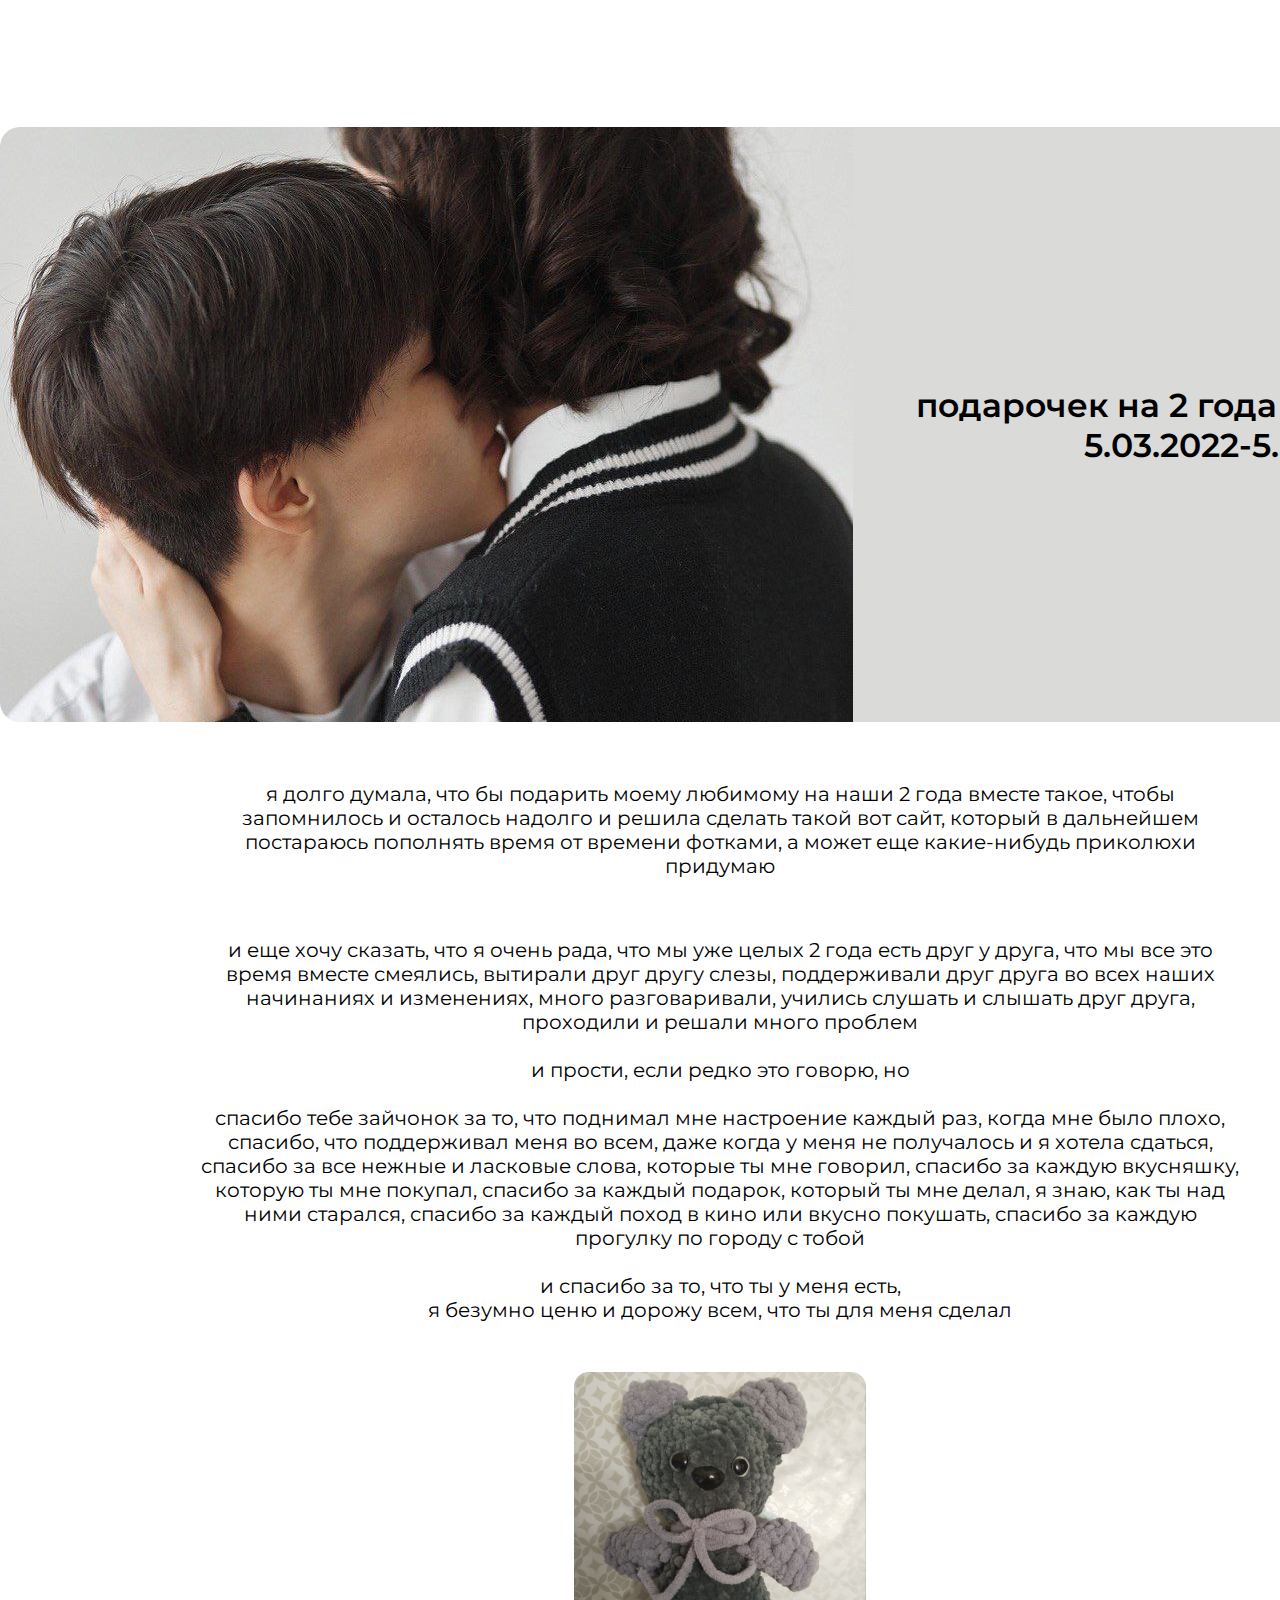
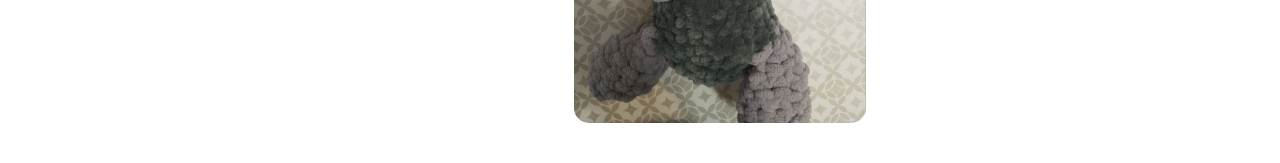
==== index.html @ ed3846b6 "aaa" ====
<!DOCTYPE html>
<html lang="en">
  <head>
    <meta charset="UTF-8" />
    <meta name="viewport" content="width=device-width, initial-scale=1.0" />
    <title>главная</title>
    <link rel="stylesheet" href="./style.css" />
    <link rel="icon" href="./logo.png" />
  </head>
  <body>
    <header>
      <nav>
        <a href="#"><img src="./logo.png" alt="logo" /></a>
        <ul>
          <li class="line"><a href="./pages/history.html">наша история</a></li>
          <li class="line"><a href="./pages/photo.html">фотоальбом </a></li>
          <li class="line"><a href="./pages/message.html">сообщение нам</a></li>
        </ul>
      </nav>
    </header>
    <main>
      <div class="fon">
        <p>подарочек на 2 года вместе 5.03.2022-5.03.2024</p>
      </div>
      <div class="text">
        <p>
          я долго думала, что бы подарить моему любимому на наши 2 года вместе
          такое, чтобы запомнилось и осталось надолго и решила сделать такой вот
          сайт, который в дальнейшем постараюсь пополнять время от времени
          фотками, а может еще какие-нибудь приколюхи придумаю
        </p>

        <p>
          и еще хочу сказать, что я очень рада, что мы уже целых 2 года есть
          друг у друга, что мы все это время вместе смеялись, вытирали друг
          другу слезы, поддерживали друг друга во всех наших начинаниях и
          изменениях, много разговаривали, учились слушать и слышать друг друга,
          проходили и решали много проблем <br />
          <br />
          и прости, если редко это говорю, но
          <br />
          <br />
          спасибо тебе зайчонок за то, что поднимал мне настроение каждый раз,
          когда мне было плохо, спасибо, что поддерживал меня во всем, даже
          когда у меня не получалось и я хотела сдаться, спасибо за все нежные и
          ласковые слова, которые ты мне говорил, спасибо за каждую вкусняшку,
          которую ты мне покупал, спасибо за каждый подарок, который ты мне
          делал, я знаю, как ты над ними старался, спасибо за каждый поход в
          кино или вкусно покушать, спасибо за каждую прогулку по городу с тобой
          <br />
          <br />
          и спасибо за то, что ты у меня есть, <br />
          я безумно ценю и дорожу всем, что ты для меня сделал
        </p>
      </div>
    </main>
    <footer class="img_glavnaya">
      <img src="./img_glavnaya/mouse vrode.jpg" alt="" height="351" />
    </footer>
  </body>
</html>
---- style.css ----
@import url("https://fonts.googleapis.com/css2?family=Montserrat:wght@200;300;400;500;600;700&display=swap");
@media screen and (max-width: 1280px) {
  body {
    width: 1200px;
  }
}
@keyframes fade-in {
  from {
    opacity: 0;
    transform: translateY(-100%);
  }
  to {
    opacity: 1;
    transform: translateY(0);
  }
}

* {
  margin: 0;
  padding: 0;
  /* box-sizing: border-box; */
}

body {
  font-family: "Montserrat";
  width: 1440px;
  margin: 0 auto;
}

/*header*/

header {
  margin: 0 auto;
  border-bottom: 1px solid #8a8a8a79;
  width: 1440px;
  opacity: 0;
  animation: fade-in 1s forwards;
}

nav {
  display: flex;
  align-items: center;
  /* justify-content: center; */
}

nav a {
  text-decoration: none;
  color: black;
  margin-left: 170px;
  font-size: 20px;
}

.line a.active {
  border-bottom: 1px solid #22222279;
  padding-bottom: 5px;
}

nav li {
  list-style-type: none;
  display: inline;
}

.line a:hover {
  /* text-decoration: underline; */
  border-bottom: 1px solid #22222279;
  padding-bottom: 5px;
}

/*glavnaya*/

.fon {
  font-family: "Montserrat";
  width: 1440px;
  height: 595px;
  flex-shrink: 0;
  /*  background: #fff0f9; */
  background: #dadad8;
  display: flex;
  margin: 0 auto;
  /* justify-content: space-between; */
  background-image: url(./img_glavnaya/на\ главной2.jpg);
  background-repeat: no-repeat;
  align-items: center;
  border-radius: 20px;
  margin-top: 40px;
}

.fon p {
  color: #000;
  text-align: right;
  font-family: Montserrat;
  font-size: 33px;
  font-style: normal;
  font-weight: 600;
  line-height: normal;
  width: 540px;
  margin-left: 870px;
}

.text {
  text-align: center;
  width: 1050px;
  margin: auto;
  margin-bottom: 50px;
}

.text p {
  font-size: 20px;
  margin-top: 60px;
}

.img_glavnaya {
  display: flex;
  justify-content: center;
}

.img_glavnaya img {
  border-radius: 15px;
  margin-bottom: 40px;
}

/*history*/
.block1 {
  background: #fff8e4;
  width: 1440px;
  height: 505px;
  margin-top: 25px;
}

.block1 h3 {
  font-size: 32px;
  text-align: center;
  padding-top: 35px;
}

.block1 p {
  text-align: center;
  margin-top: 7px;
}

.photo1 {
  display: flex;
  justify-content: center;
  margin: 0 auto;
  align-items: center;
  gap: 30px;
  /* padding: 40px; */
}

.photo1 img {
  border-radius: 15px;
  /* margin: 50px; */
}

.block2 {
  background: #ffeaea;
  width: 1440px;
  height: 460px;
  margin-top: 25px;
}

.photo2 {
  display: flex;
  justify-content: center;
  max-width: 0 auto;
  align-items: center;
  padding-top: 80px;
  gap: 30px;
}

.photo2 img {
  border-radius: 15px;
}

.block3 {
  background: #f5ebff;
  width: 1440px;
  height: 460px;
  margin-top: 25px;
}

.photo3 {
  display: flex;
  justify-content: center;
  max-width: 0 auto;
  align-items: center;
  padding-top: 80px;
  gap: 30px;
}

.photo3 img {
  border-radius: 15px;
}

.block4 {
  background: #ecfffe;
  width: 1440px;
  height: 480px;
  margin-top: 20px;
}

.photo4 {
  display: flex;
  justify-content: center;
  max-width: 0 auto;
  align-items: center;
  padding-top: 50px;
  gap: 30px;
}

.photo4 img {
  border-radius: 15px;
}

.block5 {
  background: #fff0f9;
  width: 1440px;
  height: 500px;
  margin-top: 25px;
}

.photo5 {
  display: flex;
  justify-content: center;
  max-width: 0 auto;
  align-items: center;
  padding-top: 55px;
  gap: 30px;
}

.photo5 img {
  border-radius: 15px;
}

.block6 {
  background: #fff8e4;
  width: 1440px;
  height: 490px;
  margin-top: 25px;
  margin-bottom: 50px;
}

.photo6 {
  display: flex;
  justify-content: center;
  max-width: 0 auto;
  align-items: center;
  padding-top: 30px;
  gap: 30px;
}

.photo6 img {
  border-radius: 15px;
}

.block_img {
  display: flex;
  justify-content: center;
}

.block_img img {
  border-radius: 15px;
  margin-bottom: 50px;
}

.block_img2 {
  display: flex;
  flex-direction: column;
  justify-content: center;
  align-items: center;
  text-align: center;
  margin-bottom: 50px;
}

.block_img2 img {
  margin-bottom: 50px;
}

.main_history p {
  font-size: 20px;
  text-align: center;
  margin-bottom: 50px;
}

.footer_history_photo {
  margin-bottom: 20px;
}

/*photo*/
.main_photo {
  margin-top: 20px;
}

.bigblock1 {
  background-color: #f5ebff;
  width: 1440px;
  height: 1700px;
  margin-bottom: 25px;
}

.main_photo img {
  border-radius: 15px;
}

.bb1_imgs {
  display: flex;
  justify-content: center;
  gap: 30px;
  margin-top: 50px;
}

.bb1_imgs img {
  margin-top: 25px;
}

.bb1_imgs p {
  text-align: center;
  font-size: 14px;
  margin-top: 10px;
}

.main_photo h3 {
  font-size: 32px;
  text-align: center;
  padding-top: 50px;
}

.bigblock2 {
  background-color: #fff0f9;
  width: 1440px;
  height: 1500px;
  margin-bottom: 25px;
}

.bigblock2 p {
  text-align: center;
  font-size: 22px;
  margin-top: 5px;
  font-weight: 550;
}

.bb2_imgs {
  display: flex;
  justify-content: center;
  gap: 30px;
}

.bb2_imgs img {
  margin-top: 37px;
}

.bigblock3 {
  background-color: #fff8e4;
  width: 1440px;
  height: 1600px;
  margin-bottom: 25px;
}

.bb3_imgs {
  display: flex;
  justify-content: center;
  gap: 30px;
}

.bb3_imgs p {
  text-align: center;
  font-size: 14px;
  margin-top: 10px;
}

.bb3_imgs img {
  margin-top: 50px;
}

.bigblock4 {
  background-color: #ecfffe;
  width: 1440px;
  height: 1500px;
  margin-bottom: 25px;
}

.bb4_imgs {
  display: flex;
  justify-content: center;
  gap: 30px;
}

.bb4_imgs p {
  text-align: center;
  font-size: 14px;
  margin-top: 10px;
}

.bb4_imgs img {
  margin-top: 60px;
}

.photo_text {
  text-align: center;
  font-size: 18px;
  margin-top: 30px;
  margin-bottom: 30px;
}

/*message*/

.main_message {
  background: #c0d9ff;
  height: 555px;
  margin-top: 30px;
  text-align: center;
  padding-top: 71px;
}

.main_message h3 {
  font-size: 32px;
}

.main_message p {
  font-size: 20px;
  margin-top: 15px;
  margin-bottom: 35px;
}

form {
  margin: 0 auto;
  font-family: "Montserrat";
}

.forma_name {
  border: none;
  outline: none !important;
  width: 444px;
  height: 78px;
  border-radius: 25px;
  padding-left: 25px;
  font-size: 24px;
}

.forma_name::placeholder {
  color: #afafafaf;
  font-family: "Montserrat";
}

.forma_message {
  border: none;
  outline: none !important;
  width: 444px;
  height: 127px;
  border-radius: 30px;
  padding-left: 35px;
  font-size: 24px;
}

.forma_message::placeholder {
  color: #afafafaf;
  font-family: "Montserrat";
}

.forma_button {
  width: 366px;
  height: 61px;
  text-align: center;
  background: #9ea2fd;
  color: #fff;
  border: none;
  outline: none !important;
  font-size: 28px;
  font-weight: bold;
  border-radius: 30px;
  margin-bottom: 70px;
}

.forma_button:hover {
  border-radius: 30px;
  color: #9ea2fd;
  background: #fff;
}

/*footer_message*/
.footer_message {
  text-align: center;
  margin-top: 50px;
  position: relative;
}

.footer_message p {
  font-size: 24px;
  margin-bottom: 23px;
}
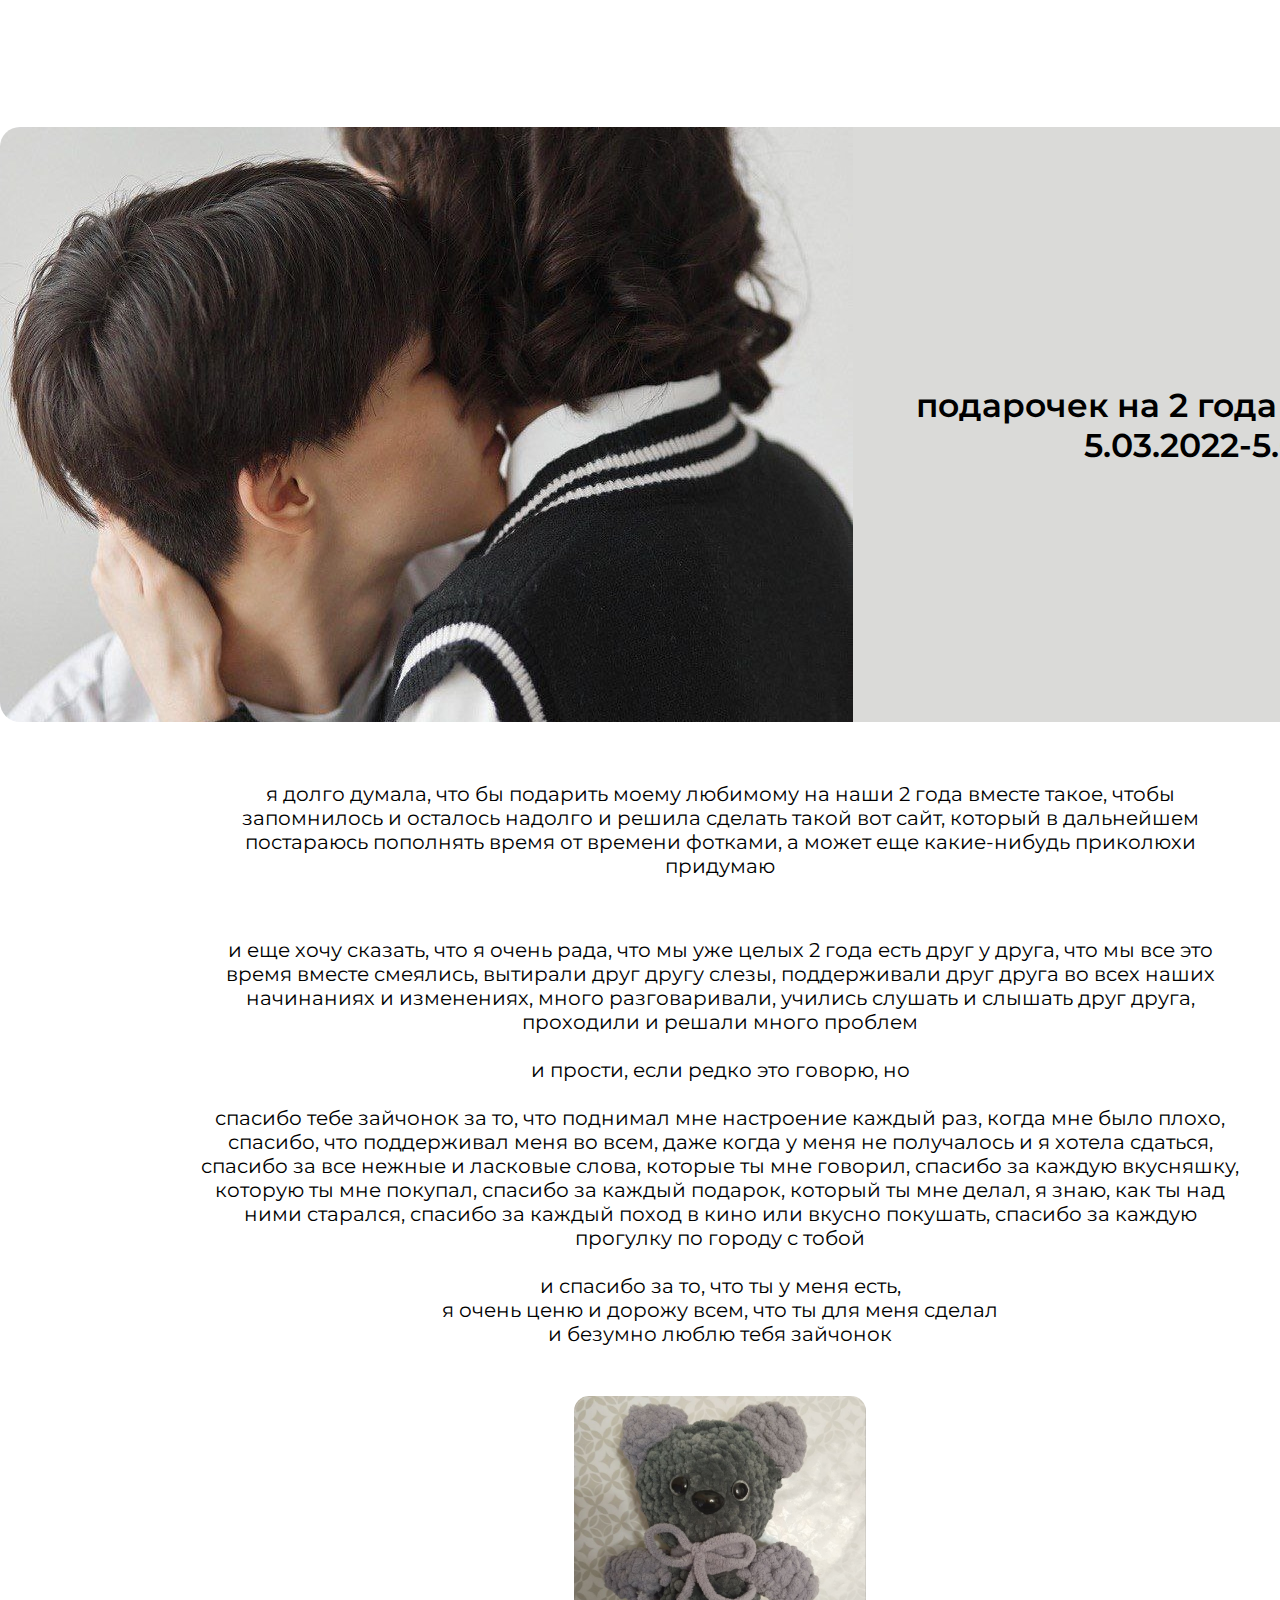
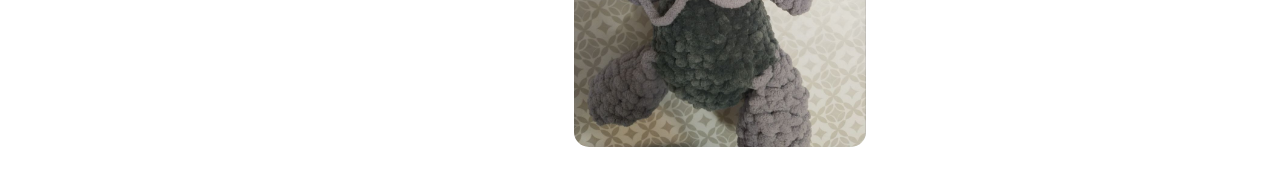
==== commit 43006db5: "fixx" ====
--- a/index.html
+++ b/index.html
@@ -50,7 +50,8 @@
           <br />
           <br />
           и спасибо за то, что ты у меня есть, <br />
-          я безумно ценю и дорожу всем, что ты для меня сделал
+          я очень ценю и дорожу всем, что ты для меня сделал <br>
+          и безумно люблю тебя зайчонок 
         </p>
       </div>
     </main>
--- a/style.css
+++ b/style.css
@@ -270,10 +270,12 @@
   align-items: center;
   text-align: center;
   margin-bottom: 50px;
+
 }
 
 .block_img2 img {
-  margin-bottom: 50px;
+  margin-bottom: 50px;  
+  border-radius: 5px;
 }
 
 .main_history p {
@@ -469,12 +471,15 @@
   font-weight: bold;
   border-radius: 30px;
   margin-bottom: 70px;
+  box-shadow: 1px 4px 5px #afafaf;
+  transition: 0.5s;
 }
 
 .forma_button:hover {
   border-radius: 30px;
   color: #9ea2fd;
   background: #fff;
+  box-shadow:  7px 7px 7px #9ea2fd;
 }
 
 /*footer_message*/
